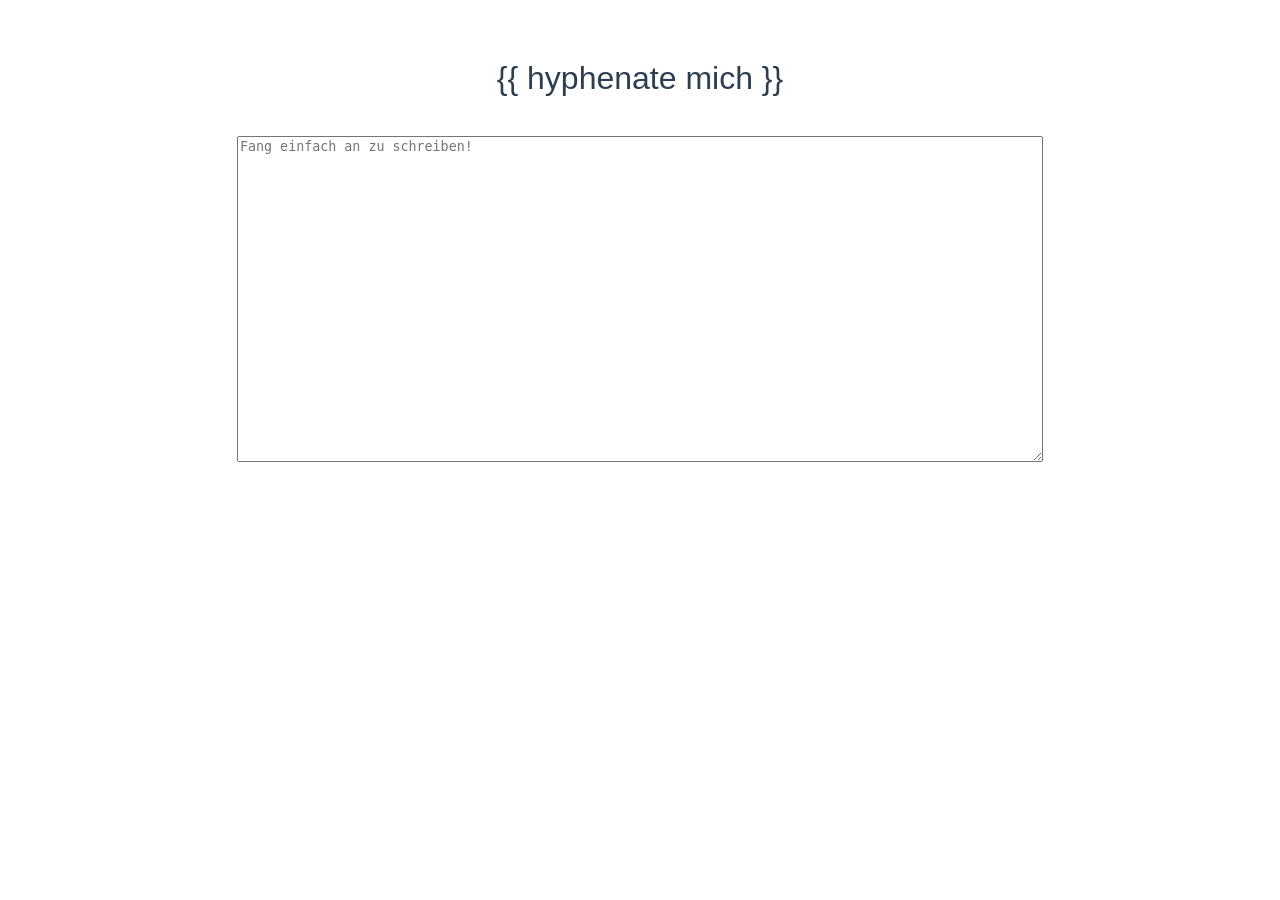
==== index.html @ c3760199 "testing github.io" ====
<!DOCTYPE html><html lang=de><head><meta charset=utf-8><title>hyphenate</title><link href=/static/css/app.049c1c4a5f127e48ec33e0fa7e91e7a1.css rel=stylesheet></head><body><div id=app></div><script type=text/javascript src=/static/js/manifest.e8bac9534b252151cd49.js></script><script type=text/javascript src=/static/js/vendor.a1761259717a060e820a.js></script><script type=text/javascript src=/static/js/app.94de9b1117968e03940b.js></script></body></html>
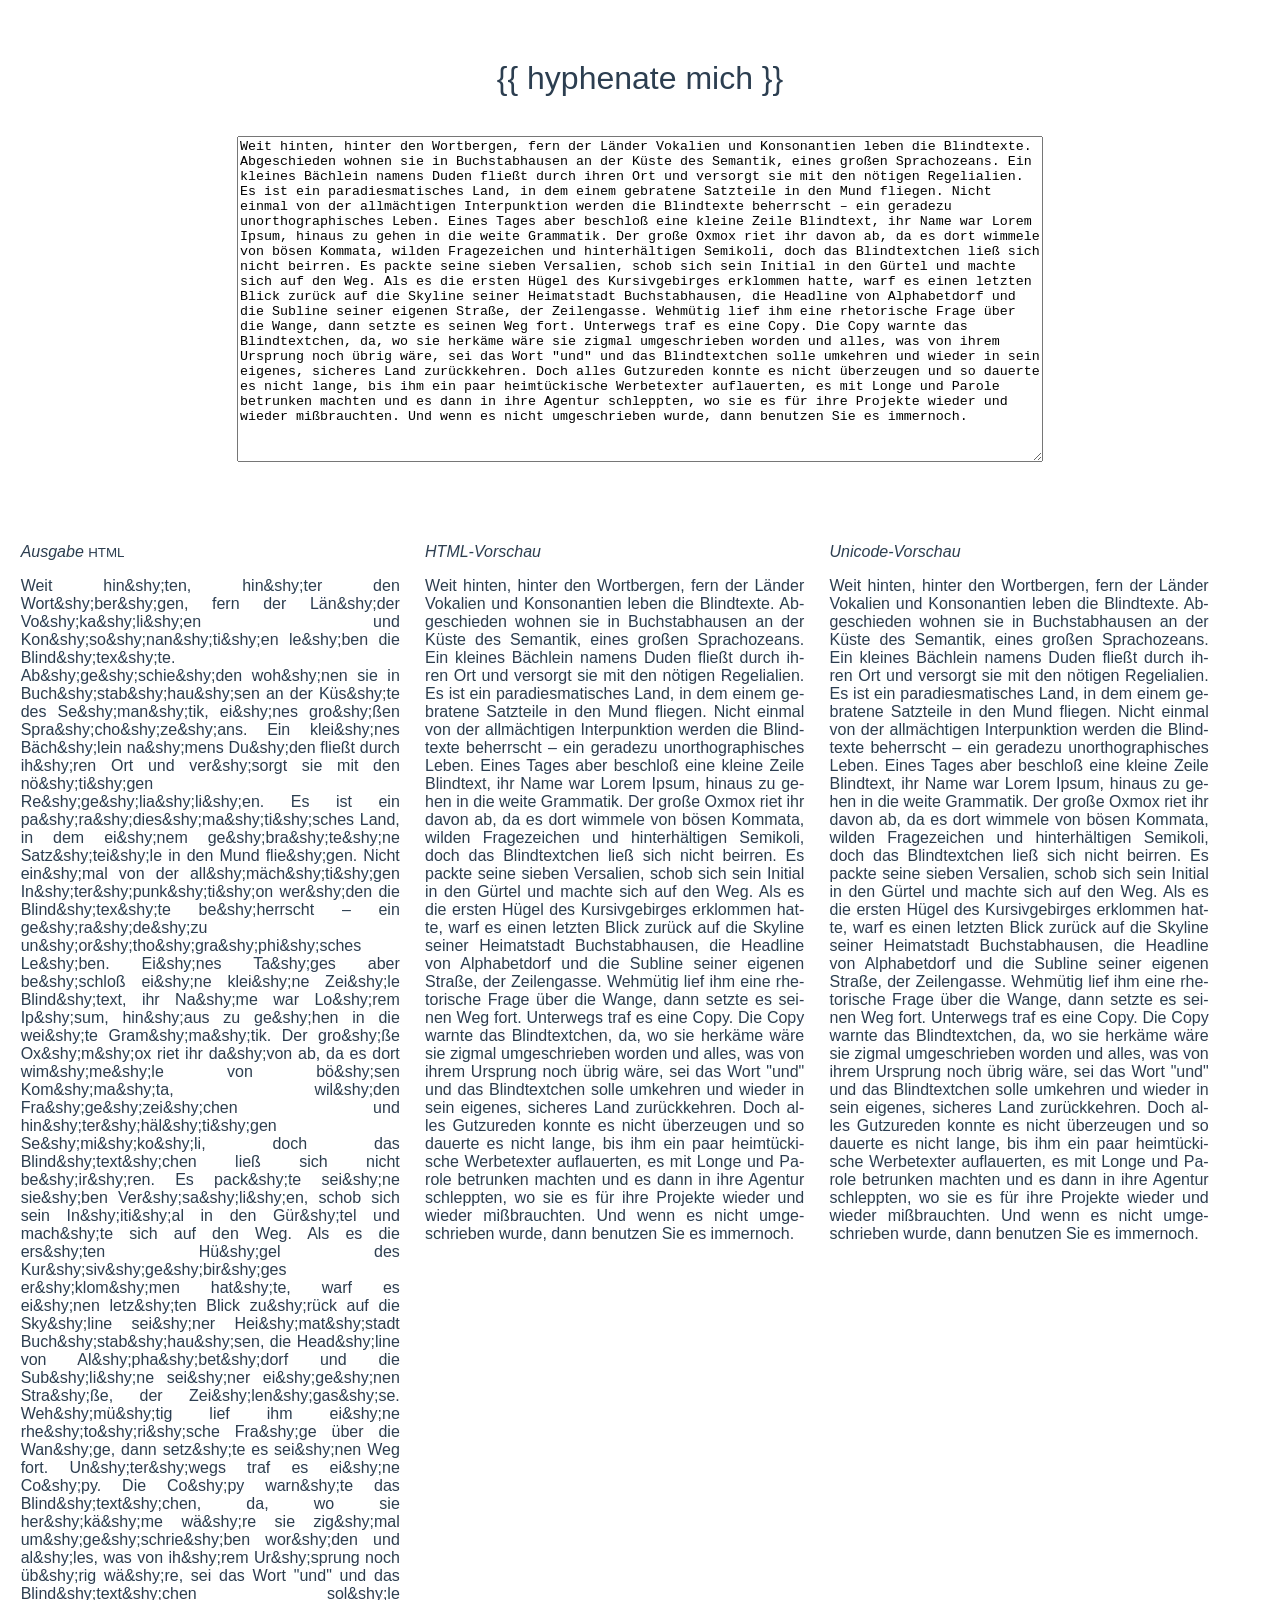
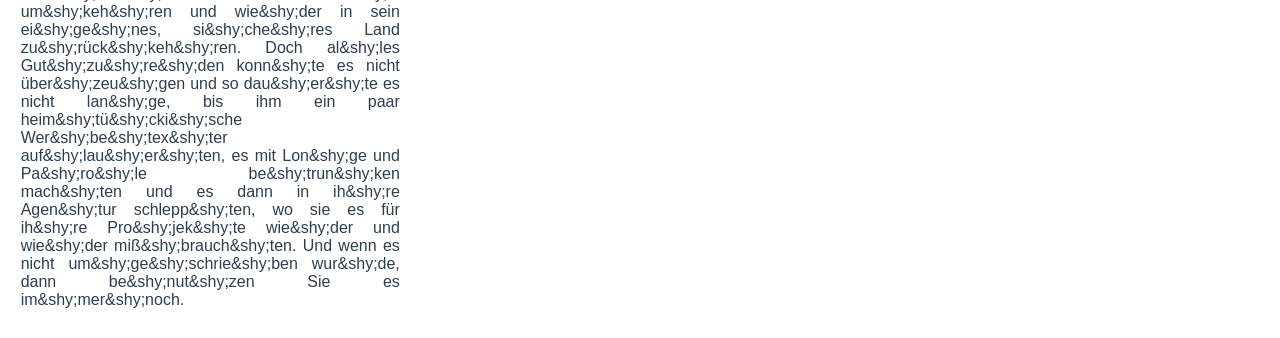
==== commit 672f69b0: "update the hyphe-lib, add unicode support" ====
--- a/index.html
+++ b/index.html
@@ -1 +1 @@
-<!DOCTYPE html><html lang=de><head><meta charset=utf-8><title>hyphenate</title><link href=/static/css/app.049c1c4a5f127e48ec33e0fa7e91e7a1.css rel=stylesheet></head><body><div id=app></div><script type=text/javascript src=/static/js/manifest.e8bac9534b252151cd49.js></script><script type=text/javascript src=/static/js/vendor.a1761259717a060e820a.js></script><script type=text/javascript src=/static/js/app.94de9b1117968e03940b.js></script></body></html>+<!DOCTYPE html><html lang=de><head><meta charset=utf-8><title>hyphenate</title><link href=/static/css/app.dd52b7885370c43c02be0af5b8567d49.css rel=stylesheet></head><body><div id=app></div><script type=text/javascript src=/static/js/manifest.0d24c235f260c5e62429.js></script><script type=text/javascript src=/static/js/vendor.a1761259717a060e820a.js></script><script type=text/javascript src=/static/js/app.097254593dfa3e66a3b4.js></script></body></html>
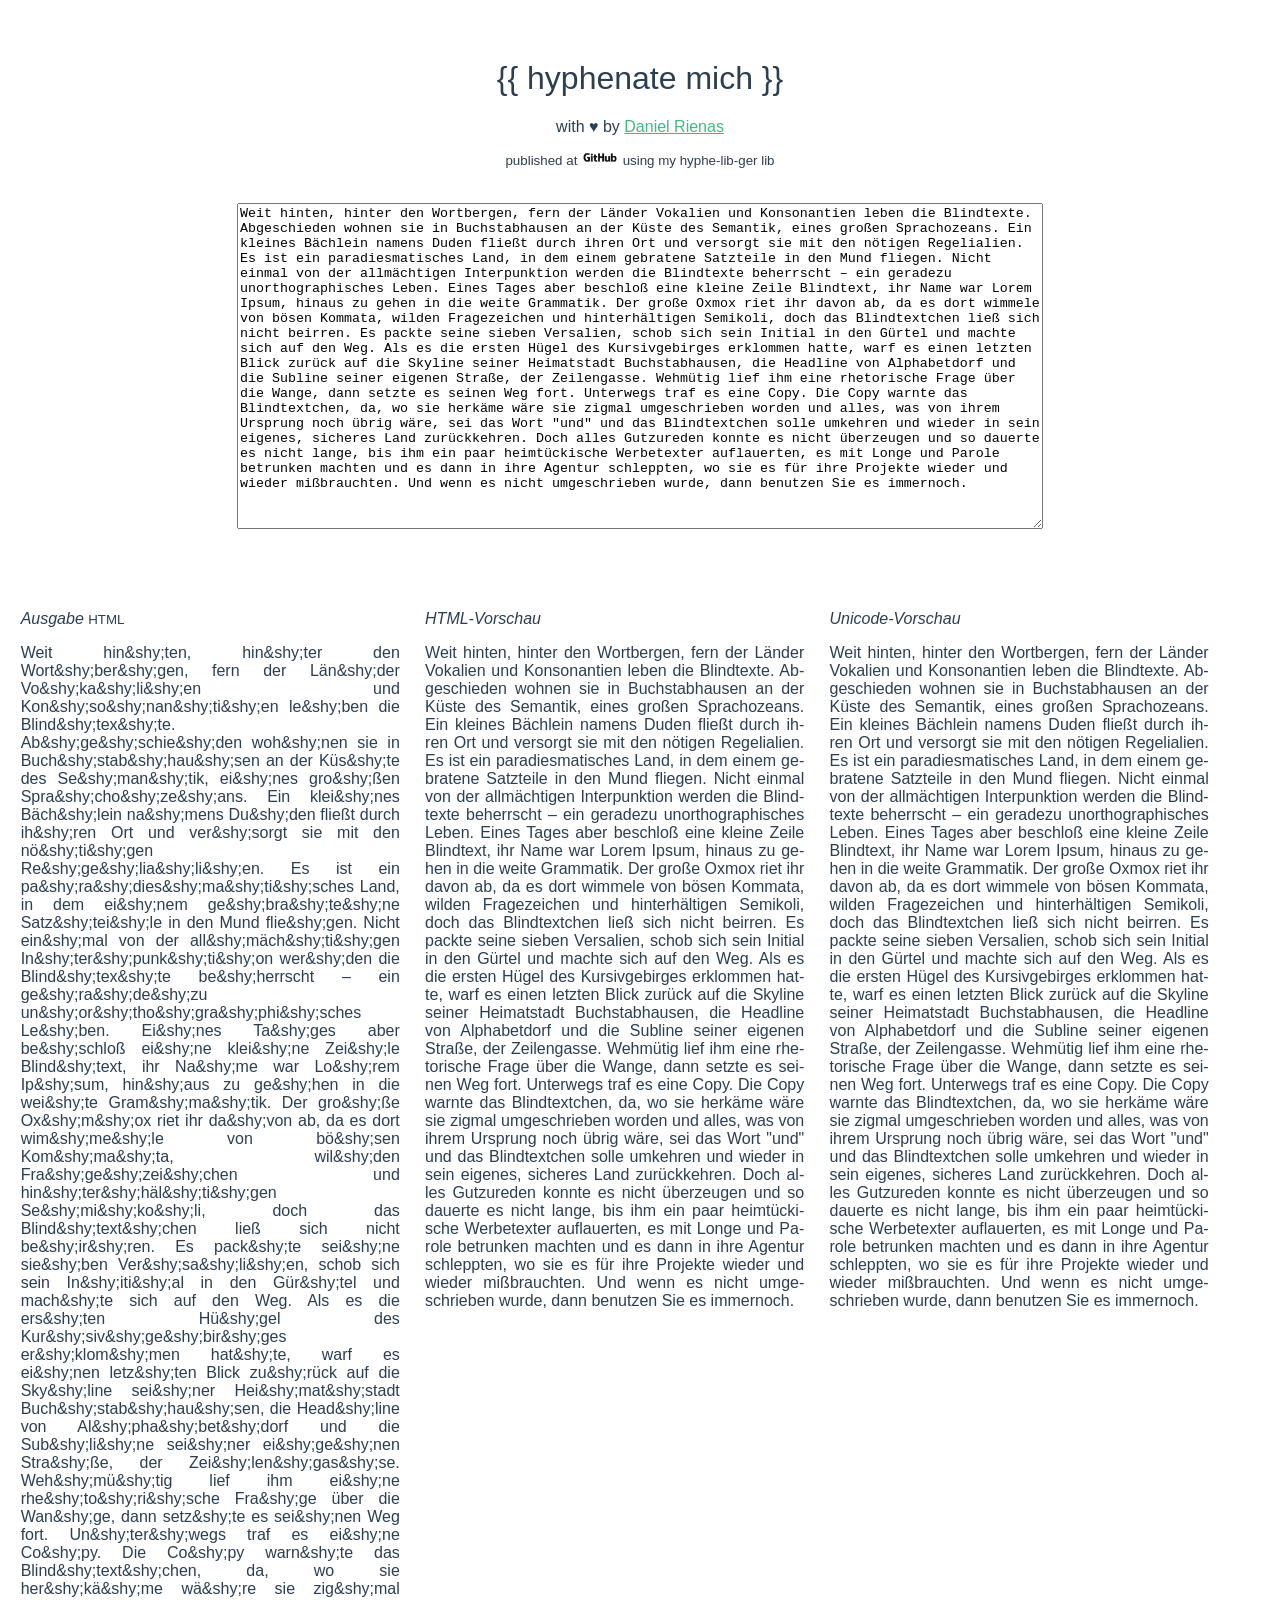
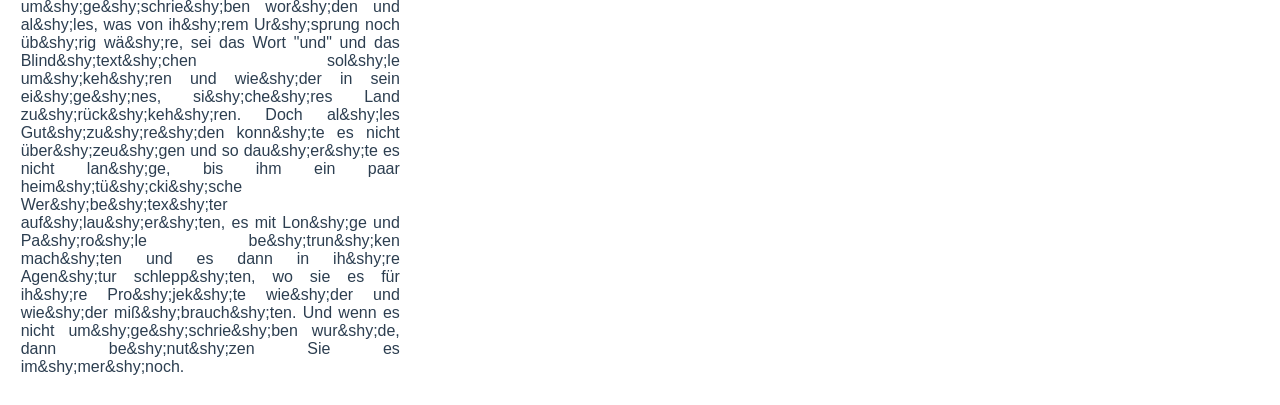
==== commit 18e4dc36: "add repos notes and publisher infos" ====
--- a/index.html
+++ b/index.html
@@ -1 +1 @@
-<!DOCTYPE html><html lang=de><head><meta charset=utf-8><title>hyphenate</title><link href=/static/css/app.dd52b7885370c43c02be0af5b8567d49.css rel=stylesheet></head><body><div id=app></div><script type=text/javascript src=/static/js/manifest.0d24c235f260c5e62429.js></script><script type=text/javascript src=/static/js/vendor.a1761259717a060e820a.js></script><script type=text/javascript src=/static/js/app.097254593dfa3e66a3b4.js></script></body></html>+<!DOCTYPE html><html lang=de><head><meta charset=utf-8><title>hyphenate</title><link href=/static/css/app.c2fc62a10eb788c4ccbb7ef8ea33f1a3.css rel=stylesheet></head><body><div id=app></div><script type=text/javascript src=/static/js/manifest.ede28c450a38631dba11.js></script><script type=text/javascript src=/static/js/vendor.a1761259717a060e820a.js></script><script type=text/javascript src=/static/js/app.f161e999ba99d6afdfc7.js></script></body></html>
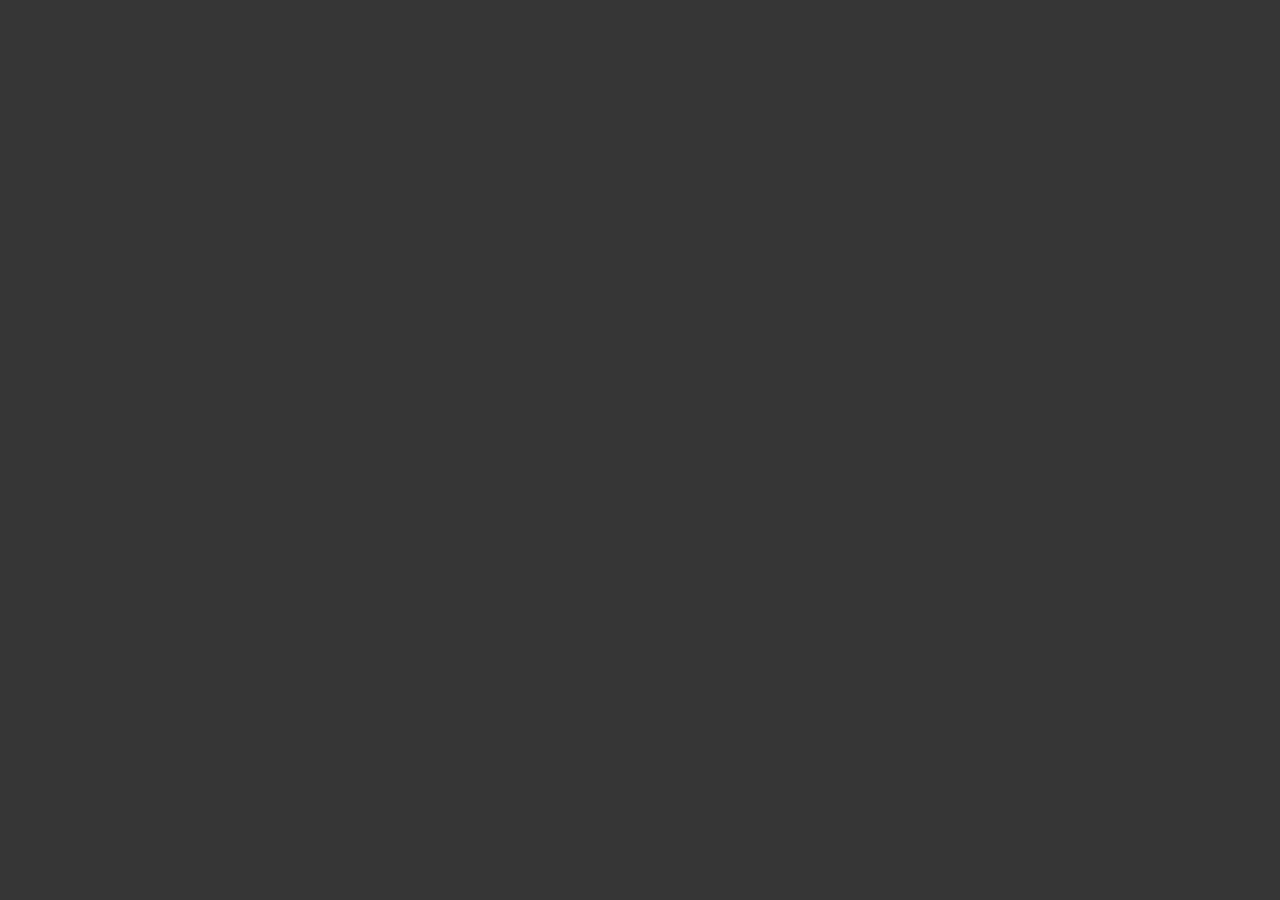
==== commit 7401abc1: "v2.0 using lib v2.1.1 and angular6" ====
--- a/index.html
+++ b/index.html
@@ -1 +1,19 @@
-<!DOCTYPE html><html lang=de><head><meta charset=utf-8><title>hyphenate</title><link href=/static/css/app.c2fc62a10eb788c4ccbb7ef8ea33f1a3.css rel=stylesheet></head><body><div id=app></div><script type=text/javascript src=/static/js/manifest.ede28c450a38631dba11.js></script><script type=text/javascript src=/static/js/vendor.a1761259717a060e820a.js></script><script type=text/javascript src=/static/js/app.f161e999ba99d6afdfc7.js></script></body></html>+<!doctype html>
+<html lang="de">
+
+<head>
+  <meta charset="utf-8">
+  <title>Hyphenate Me!</title>
+  <base href="/">
+
+  <meta name="viewport" content="width=device-width, initial-scale=1">
+  <link rel="icon" type="image/x-icon" href="favicon.ico">
+<link rel="stylesheet" href="styles.0670467677a65aacddd0.css"></head>
+
+<body class="has-background-dark">
+  <section class="section">
+    <app-root></app-root>
+  </section>
+<script type="text/javascript" src="runtime.a66f828dca56eeb90e02.js"></script><script type="text/javascript" src="polyfills.7a0e6866a34e280f48e7.js"></script><script type="text/javascript" src="scripts.c265d08948bd37091f04.js"></script><script type="text/javascript" src="main.df901cc0d23bc85031d9.js"></script></body>
+
+</html>
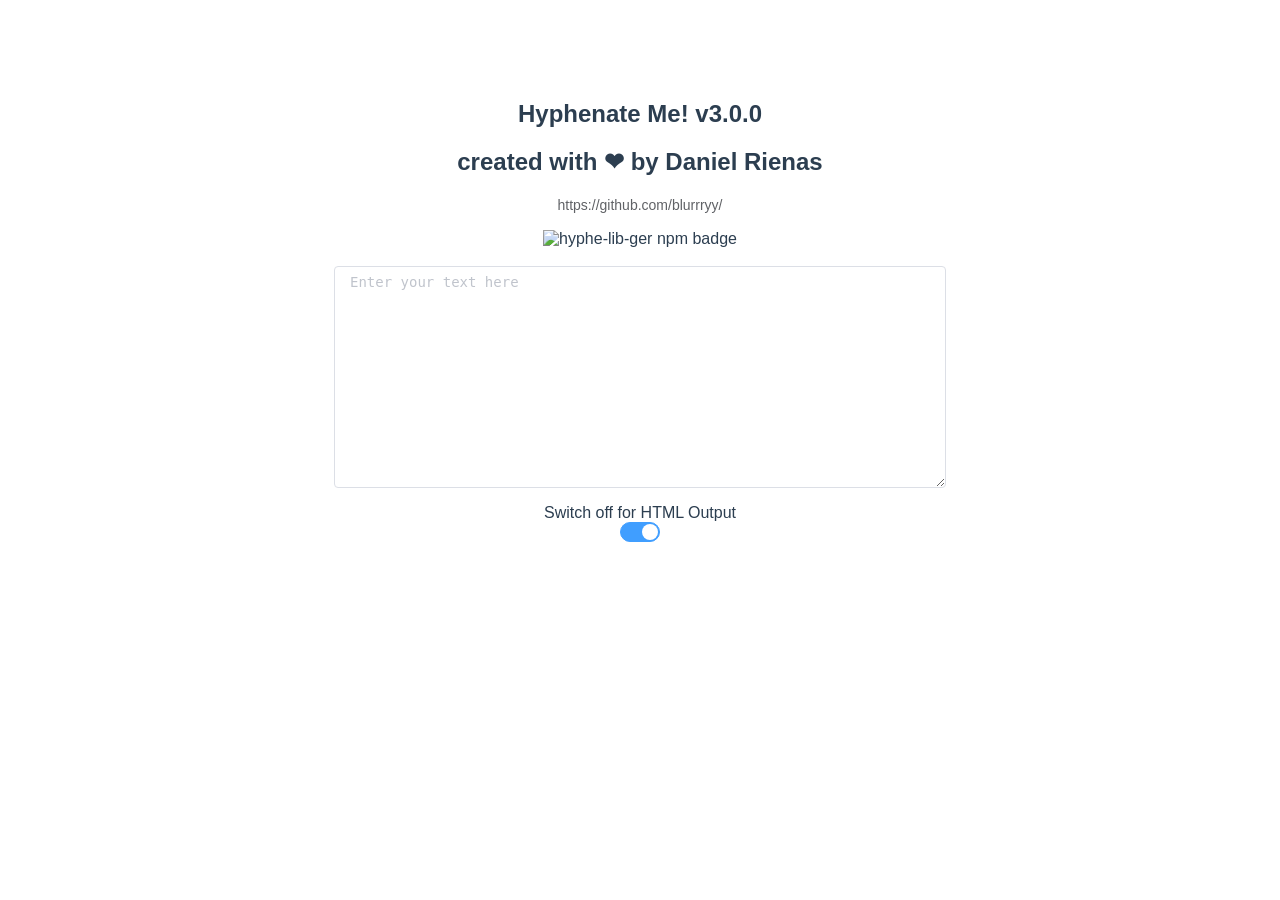
==== commit a255731e: "Hyphe v3.0.0" ====
--- a/index.html
+++ b/index.html
@@ -1,19 +1 @@
-<!doctype html>
-<html lang="de">
-
-<head>
-  <meta charset="utf-8">
-  <title>Hyphenate Me!</title>
-  <base href="/">
-
-  <meta name="viewport" content="width=device-width, initial-scale=1">
-  <link rel="icon" type="image/x-icon" href="favicon.ico">
-<link rel="stylesheet" href="styles.0670467677a65aacddd0.css"></head>
-
-<body class="has-background-dark">
-  <section class="section">
-    <app-root></app-root>
-  </section>
-<script type="text/javascript" src="runtime.a66f828dca56eeb90e02.js"></script><script type="text/javascript" src="polyfills.7a0e6866a34e280f48e7.js"></script><script type="text/javascript" src="scripts.c265d08948bd37091f04.js"></script><script type="text/javascript" src="main.df901cc0d23bc85031d9.js"></script></body>
-
-</html>+<!DOCTYPE html><html lang=en><head><meta charset=utf-8><meta http-equiv=X-UA-Compatible content="IE=edge"><meta name=viewport content="width=device-width,initial-scale=1"><link rel=icon href=/favicon.ico><title>Hyphenate Me!</title><link href=/css/app.649bc95d.css rel=preload as=style><link href=/css/chunk-vendors.37378a5e.css rel=preload as=style><link href=/js/app.7f02b19b.js rel=preload as=script><link href=/js/chunk-vendors.8fe87d52.js rel=preload as=script><link href=/css/chunk-vendors.37378a5e.css rel=stylesheet><link href=/css/app.649bc95d.css rel=stylesheet></head><body><noscript><strong>We're sorry but Hyphenate Me! doesn't work properly without JavaScript enabled. Please enable it to continue.</strong></noscript><div id=app></div><script src=/js/chunk-vendors.8fe87d52.js></script><script src=/js/app.7f02b19b.js></script></body></html>
